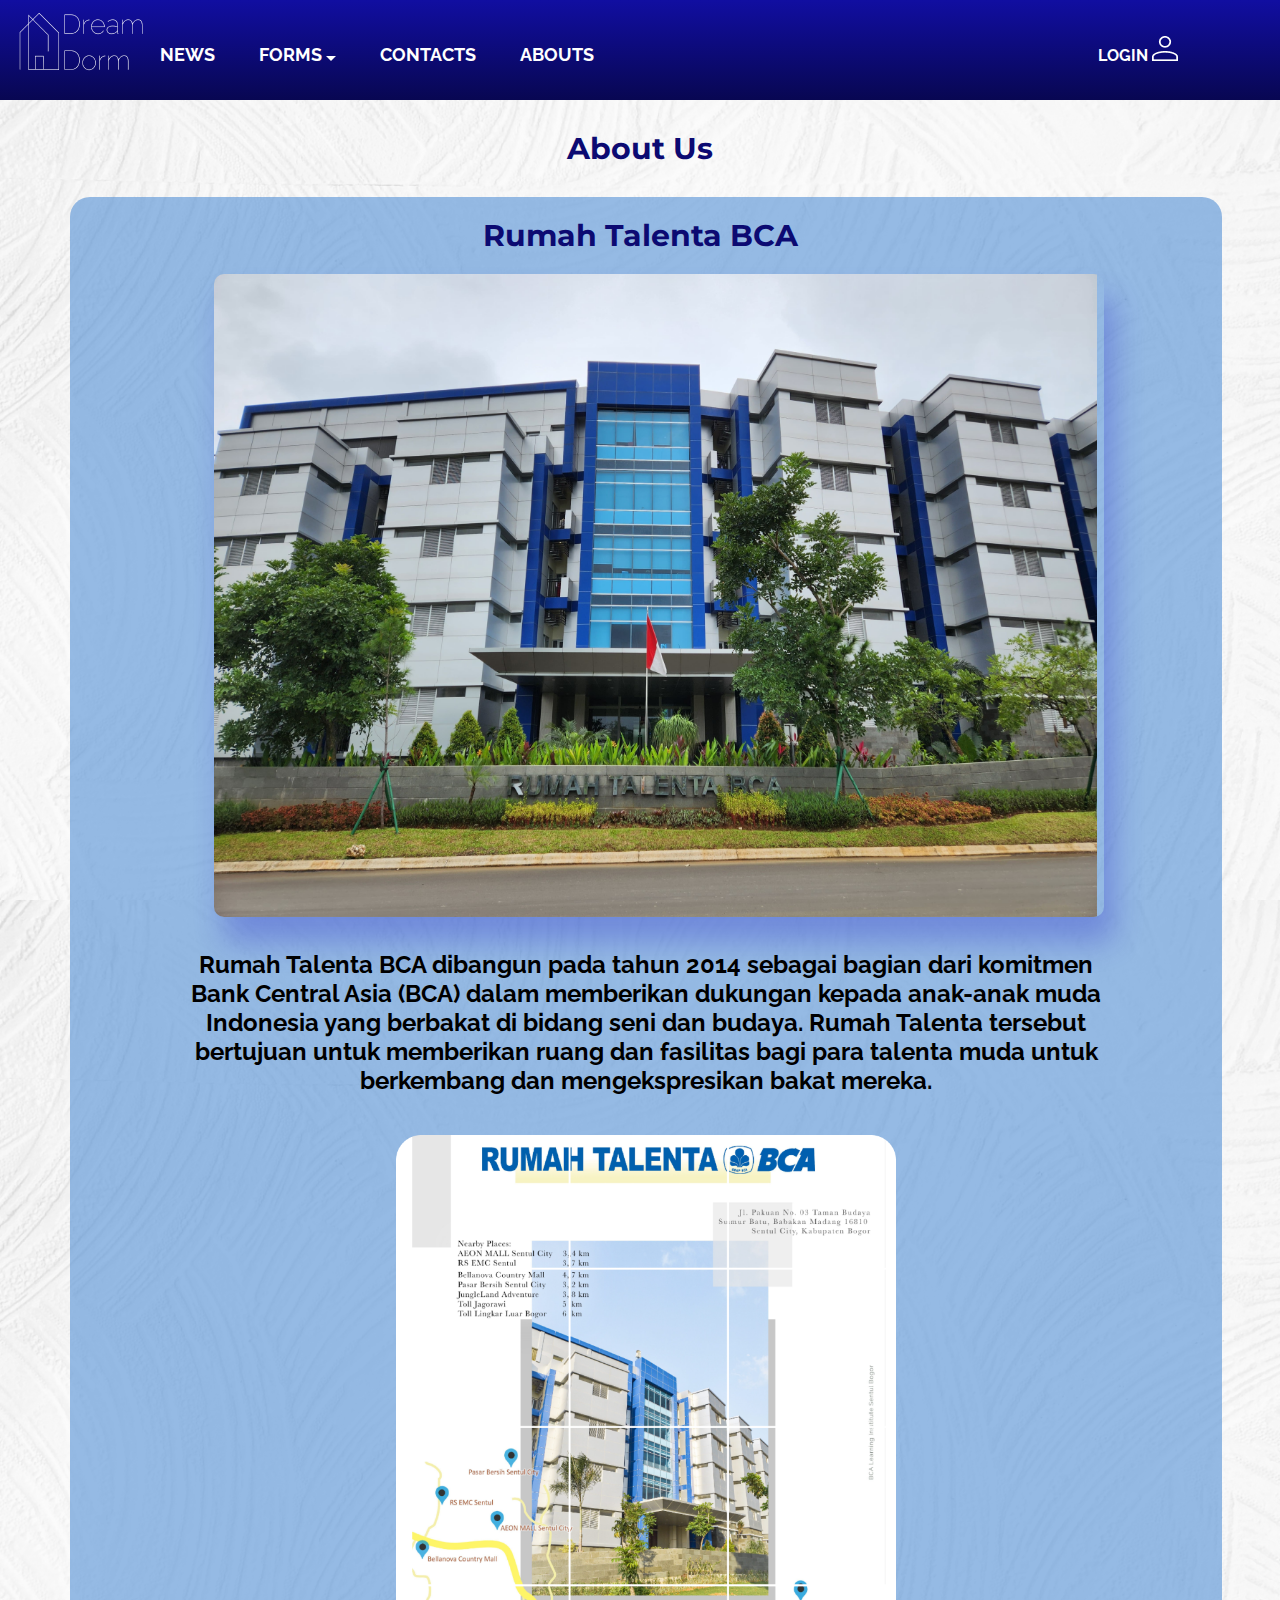
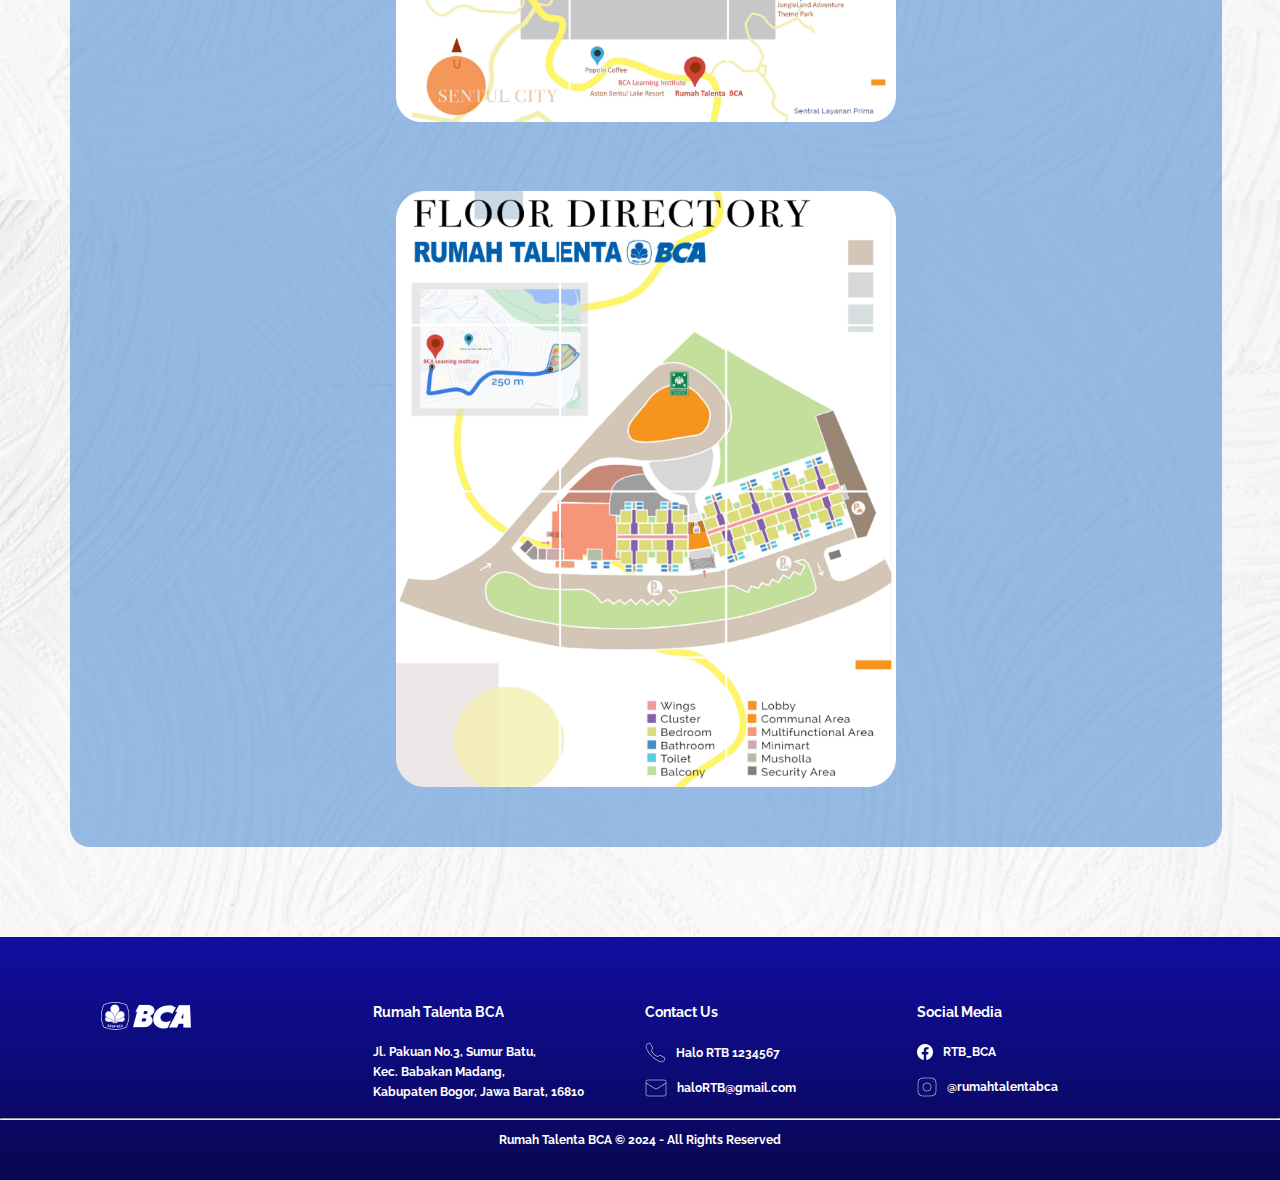
==== abouts.html @ a337efdc "Add files via upload" ====
<!DOCTYPE html>
<html lang="en">
<head>
    <meta charset="UTF-8">
    <meta name="viewport" content="width=device-width, initial-scale=1.0">
    <title>abouts nih boi</title>
    <link rel="stylesheet" href="abouts.css">
    <link rel="preconnect" href="https://fonts.googleapis.com">
<link rel="preconnect" href="https://fonts.gstatic.com" crossorigin>
<link href="https://fonts.googleapis.com/css2?family=Montserrat:ital,wght@0,100..900;1,100..900&display=swap" rel="stylesheet">
</head>
<body>
    <header class="header">
        <a href="introduction.html" class="logo">
            <img src="./Asset/LogoWhite.png">
        </a>
        <nav class="navbar">
            <ul>
                <li><a href="News.html">NEWS</a></li>
                <li><a href="#" class="Arrow">
                    FORMS  <img src="./Asset/ArrowDownWhite.png">
                </a>
                <ul class="dropdown">
                    <li><a href="Report.html">Damage Report Form</a></li>
                    <li><a href="Permit.html">Entry & Exit Form</a></li>
                    <li><a href="Booking.html">Facility Booking Form</a></li>
                </ul>
            </li>
                <li><a href="Contact.html">CONTACTS</a></li>
                <li><a href="abouts.html">ABOUTS</a></li>
                <li class="login">
                    <div class="login2">
                        <a href="Login.html" >LOGIN</a>
                        <a href="Profile.html"><img src="./Asset/LoginWhite.png"></a>
                    </div>
                </li>
            </ul>
        </nav>
    </header>
    <div class="judul1">About Us</div>
    <div class="wrapper">
        <div class="Judul">Rumah Talenta BCA
        </div>
        <div class="Container">
            <div class="carousel">
                <div class="inside">
                    <img src="./Asset/rtb2.jpg">
                    <img src="./Asset/RTB.jpg">
                    <img src="./Asset/rtb3.jpg">
                </div>
            </div>
            <p class="description">Rumah Talenta BCA dibangun pada tahun 2014 sebagai bagian dari komitmen Bank Central Asia (BCA) dalam memberikan dukungan kepada anak-anak muda Indonesia yang berbakat di bidang seni dan budaya. Rumah Talenta tersebut bertujuan untuk memberikan ruang dan fasilitas bagi para talenta muda untuk berkembang dan mengekspresikan bakat mereka.</p>
            <img src="./Asset/MapRTB.png" alt="Map RTB" class="gambar">
            <br>
            <img src="./Asset/MapLantaiRTB.png" alt="Denah Lantai" class="gambar">
        </div>
    </div>

        <footer>
            <div class="row">
                <div class="col">
                    <img src="./Asset/BCALogo.png" class="logoFooter">
                </div>
                <div class="col">
                    <h3 class="judul">Rumah Talenta BCA</h3>
                    <p>Jl. Pakuan No.3, Sumur Batu,</p>
                    <p>Kec. Babakan Madang,</p>
                    <p>Kabupaten Bogor, Jawa Barat, 16810</p>
                </div>
                <div class="col">
                    <h3 class="judul">Contact Us</h3>
                    <div class="contact-info">
                        <img src="./Asset/Telpon.png">
                        <p>Halo RTB 1234567</p>
                    </div>
                    <div class="contact-info">
                        <img src="./Asset/Mail.png">
                        <p><a href="mailto:haloRTB@gmail.com" target="_blank">haloRTB@gmail.com</a></p>
                    </div>
                </div>
                <div class="col">
                    <h3 class="judul">Social Media</h3>
                    <div class="contact-info">
                        <img src="./Asset/Facebook.png">
                        <p><a href="https://www.facebook.com/BankBCA/" target="_blank">RTB_BCA</a></p>
                    </div>
                    <div class="contact-info">
                        <img src="./Asset/Instagram.png">
                        <p><a href="https://www.instagram.com/rumahtalentabca/" target="_blank">@rumahtalentabca</a></p>
                    </div>
                </div>
            </div>
            <hr>
            <p class="copyright">Rumah Talenta BCA © 2024 - All Rights Reserved </p>
        </footer>
    
</body>
</html>
---- abouts.css ----
@import url('https://fonts.googleapis.com/css?family=Raleway');
/* @import url('https://fonts.googleapis.com/css?family=Montserrat'); */
@import url('https://fonts.googleapis.com/css2?family=Montserrat:ital,wght@0,100..900;1,100..900&display=swap');
*{
    margin:0;
    padding: 0;
    box-sizing: border-box;
    font-family: 'Raleway';
    font-weight: bold;
    max-height: 900px;
}
body{
    max-width: 100%;
    min-height: 100%;
    background: url('./Asset/Background.png') repeat;
    background-size: cover;
    background-position: center;
    position: relative;
    /* display: flex; */
    justify-content: center;
}
/* NAVBAR CSS */
.header{
    position:absolute;
    /* margin: auto; */
    width:100%;
    height: 100px;
    background: linear-gradient(to bottom,#110EA1 ,#080752 );
    display: flex;
    justify-content: space-between;
    align-items: center;
    z-index: 100;
    color: white;
    /* margin-bottom: 100%; */
}
.logo{
    position: relative;
    top:10px;
    left:10px;
}
.navbar{
    width: 100%;
    justify-content: center;
    align-items: center;
    position: relative;
    margin-left: 40px;
}
.navbar>ul{
    list-style: none;
    /* background: red; */
}
.navbar>ul>li{
    display: inline-block;
    position: relative;
}
.navbar>ul>li>a{
    display: block;
    /* padding:20px 25px; */
    padding-left: 40px;
    color: white;
    text-decoration: none;
    text-align: center;
    font-size:18px;
}
.navbar ul li ul.dropdown>li{
    display: block;
    text-decoration: none;/
}
.navbar ul li ul.dropdown{
    /* width:100%; */
    background: white;
    position: absolute;
    left:33px;
    z-index: 999;
    display: none;
}
.dropdown>li>a{
    color: #0C0A72;
    text-decoration: none;
}
.navbar ul li a:hover{
    /* background: black; */
    color: black;
    transition: all 0.3s ease-in;
}
.navbar .Arrow:hover img{
    transform: rotate(180deg);
    transition: all .3s ease;
}
.navbar ul li:hover ul.dropdown{
    display: block;
    color: #0C0A72;
    width: 120px;
    padding: 10px;
    border-radius: 10px;
    font-size: 13px;
    text-decoration: none;
    transition: none;
    opacity: 80%;
}
.login{
    /* margin: auto; */
    /* padding: auto; */
    /* width: 100%; */
    left: 500px;
    display: flex;
}
.login2>a{
    text-decoration: none;
    color: white;
}

/* ISI */
.judul1{
    font-family: 'Montserrat';
    font-weight: bold;
    font-size: 30px;
    margin: 0;
    position: relative;
    top: 130px;
    text-align: center;
    color: #0C0A72;
}
.Judul {
    position: absolute;
    width: 100%;
    top: 20px;
    font-family: 'Montserrat';
    text-align: center;
    font-weight: bold;
    font-size: 30px;
    color: #0C0A72;
}

.Container{
    /* margin-top: 80px; */
    width: 90%;
    min-height: 2250px;
    margin-left: 70px;
    margin-right: 70px;
    /* padding-top: 120px; */
    padding-left: 20px;
    padding-right: 20px;
    display: flex;
    justify-content: center;
    align-items: center;
    flex-direction: column;
    background-color: rgba(82, 143, 214, 0.6);
    border-radius: 20px;

}
.wrapper{
    position: relative;
    top: 160px;
    min-height: 2500px;
}

.gambar{
    width: 500px;
    margin-top: 50px;
    position: relative;
    top: 20px;
}

.description{
    text-align: center;
    padding-left: 100px;
    padding-right: 100px;
    font-size: 24px;
    position: relative;
    top: 30px;
}

.carousel{
    position: relative;
    width: 890px;
    height: 700x;
    top: 190px;
    left: 280px;
    transform: translate(-30%,-30%);
    overflow: hidden;
    border-radius: 10px;
    box-shadow: 10px 25px 30px rgba(30,30,200,0.3);
}
.inside{
    width: 100%;
    display: flex;
    animation: slide 16s infinite;
}
.inside>img{
    width: 100%;
}
@keyframes slide{
    0%{
        transform: translateX(0);
    }
    25%{
        transform: translateX(0);
    }
    30%{
        transform: translateX(-100%);
    }
    55%{
        transform: translateX(-100%);
    }
    60%{
        transform: translateX(-200%);
    }
    85%{
        transform: translateX(-200%);
    }
    90%{
        transform: translateX(-200%);
    }
    95%{
        transform: translateX(0);
    }
    100%{
        transform: translateX(0);
    }
}

/* FOOTER CSS */
footer{
    font-family: "Raleway";
    font-size: 12px;
    width: 100%;
    position: relative;
    /* height: 500px; */
    bottom: 0;
    background: linear-gradient(to bottom,#110EA1 ,#080752 );
    color: #fff;
    padding: 60px 0 30px;
    line-height: 20px;
    /* margin-top: 10%; */
}

.row{
    width: 85%;
    margin: auto;
    display: flex;
    align-items: flex-start;
    justify-content: space-between;
}

.col{
    flex-basis: 25%;
    padding: 5px;
    position: relative;
}

.contact-info{
    display: flex;
    align-items: center;
    margin-bottom: 15px;
}
.contact-info a{
    color: white;
    text-decoration: none;
}

.contact-info img{
    margin-right: 10px;
}

.logo{
    width: 80px;
    margin-bottom: 30px;
}

.col h3{
    width: fit-content;
    margin-bottom: 20px;
    position: relative;
}

.hr{
    width: 90%;
    border: 0;
    border-bottom: 1px solid white;
    margin: 20px auto;
}

.copyright{
    margin-top: 10px;
    text-align: center;
}
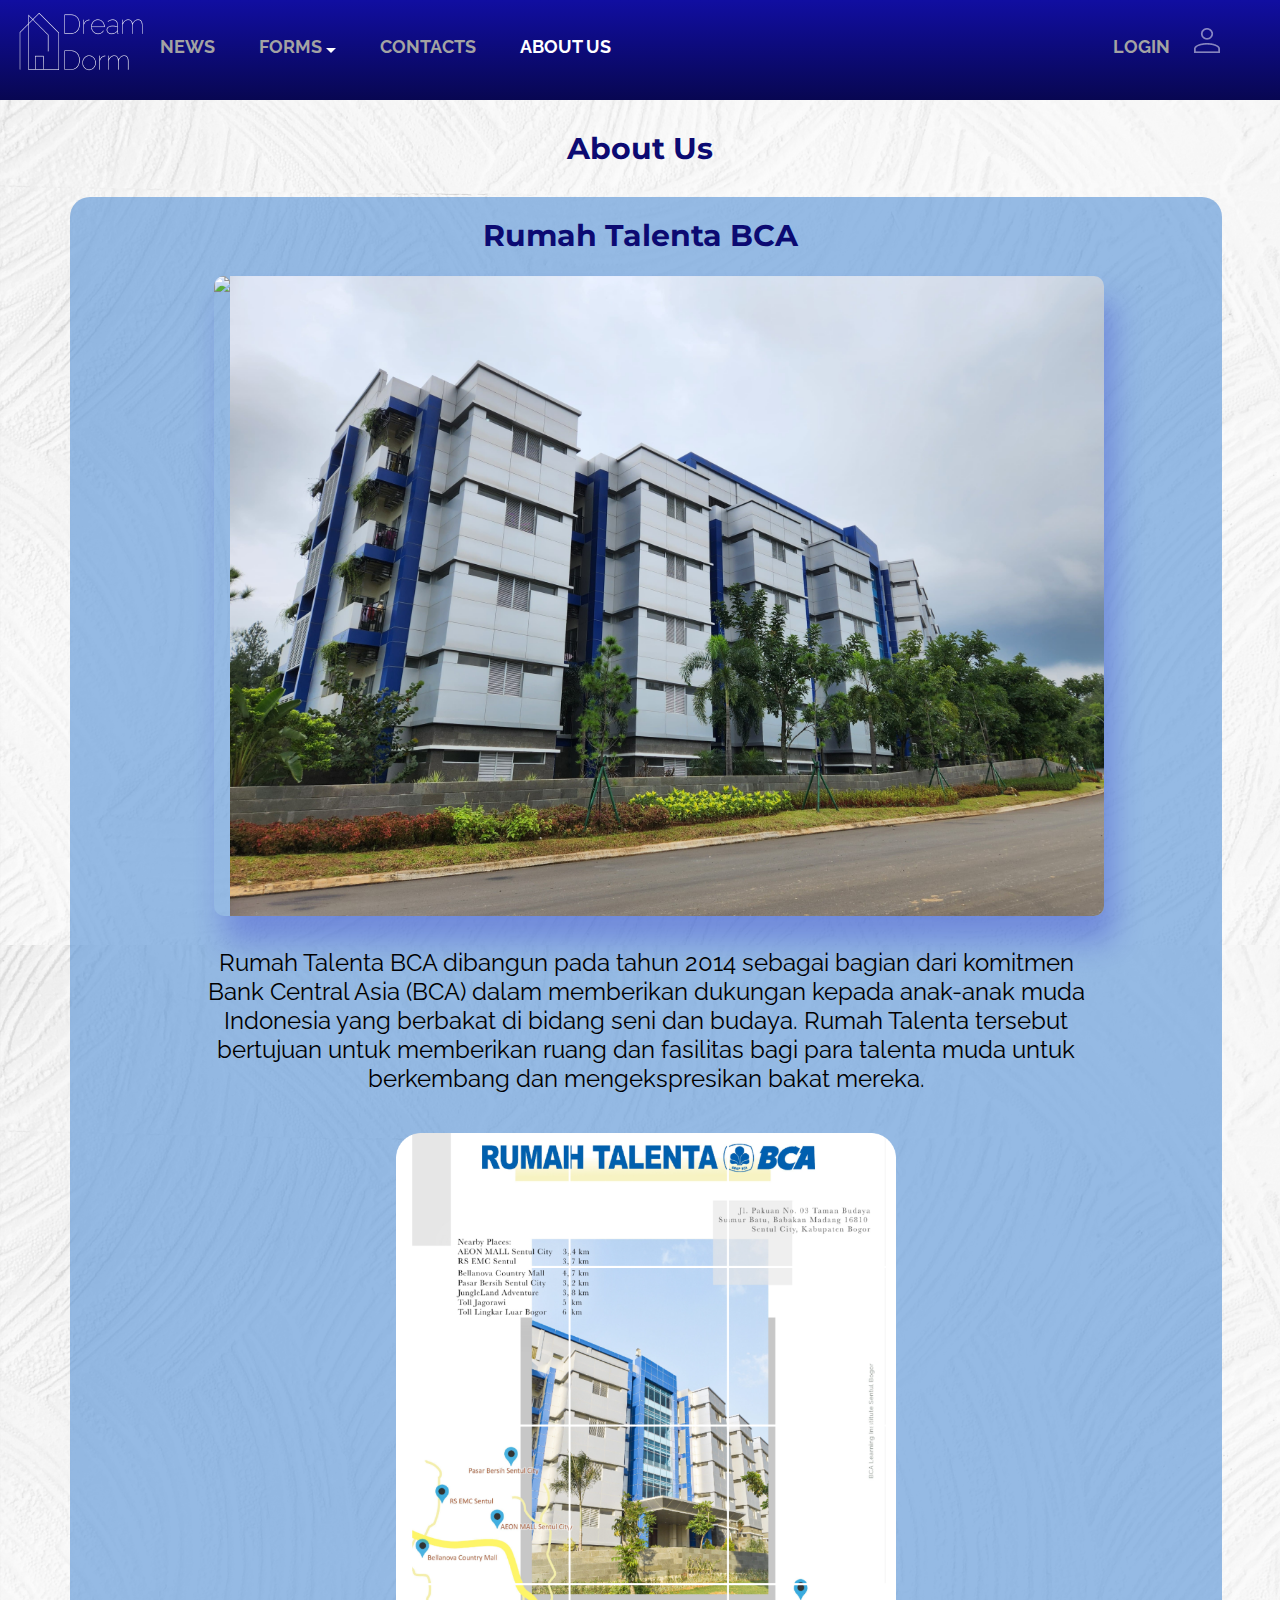
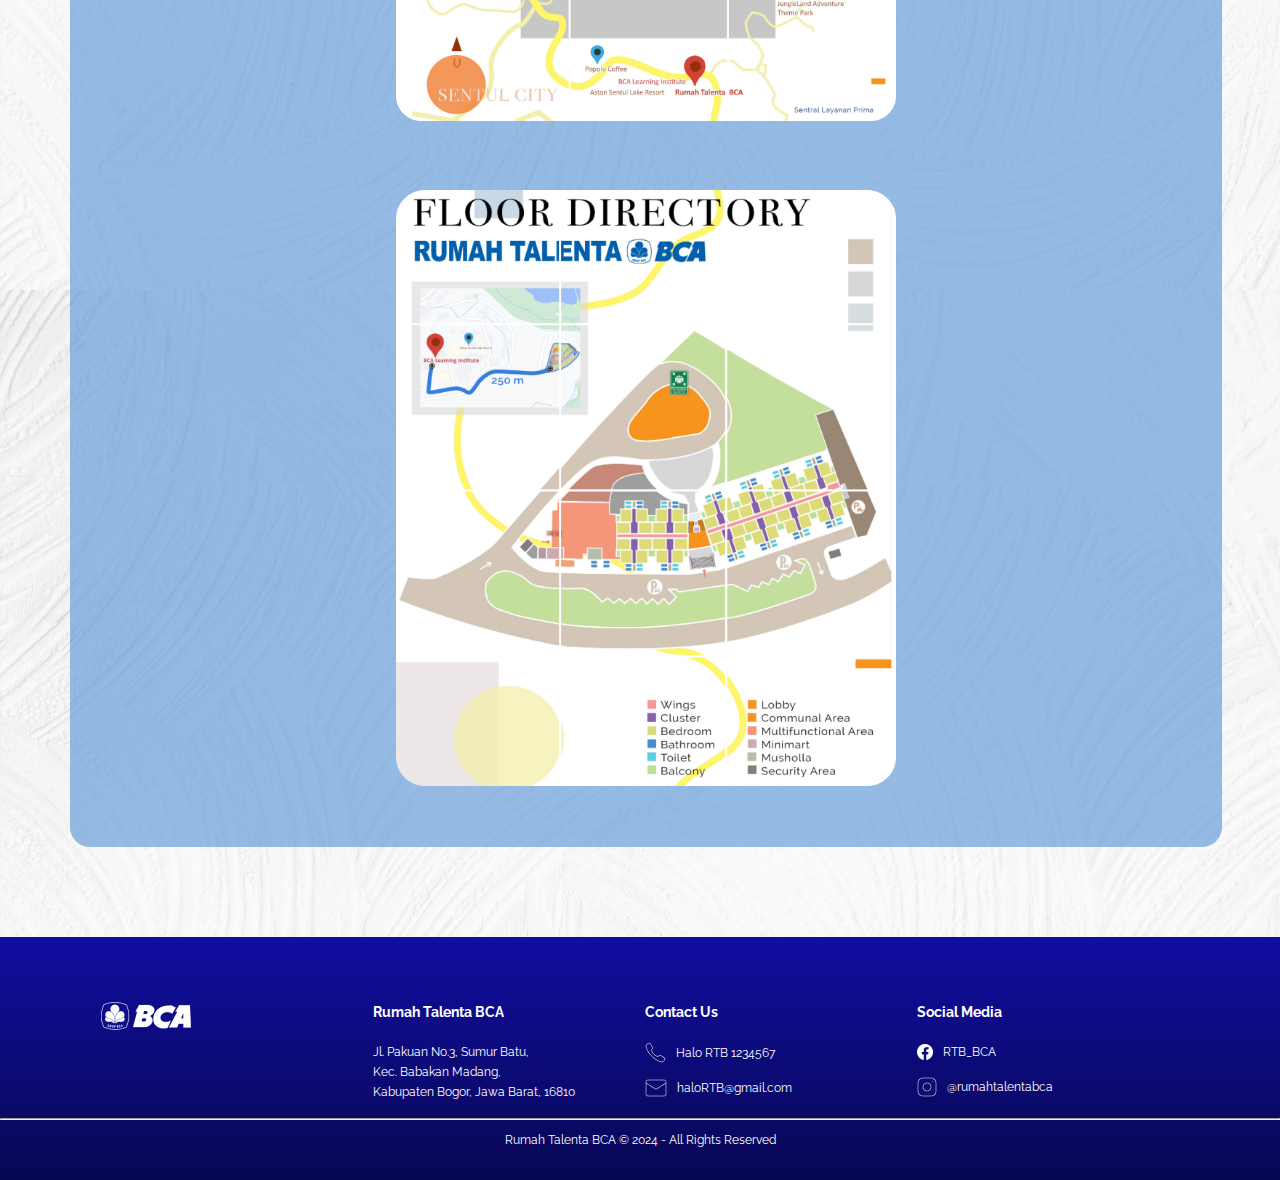
==== commit b7d63141: "Update abouts.html" ====
--- a/abouts.html
+++ b/abouts.html
@@ -21,13 +21,17 @@
                     FORMS  <img src="./Asset/ArrowDownWhite.png">
                 </a>
                 <ul class="dropdown">
-                    <li><a href="Report.html">Damage Report Form</a></li>
-                    <li><a href="Permit.html">Entry & Exit Form</a></li>
-                    <li><a href="Booking.html">Facility Booking Form</a></li>
+                    <div class="ayam">
+                        <li><a href="Report.html">Damage Report Form</a></li>
+                    </div>
+                    <div class="ayam">
+                        <li><a href="Permit.html">Entry & Exit Form</a></li>
+                    </div>
+                    <li><a href="index.html">Facility Booking Form</a></li>
                 </ul>
-            </li>
+                </li>
                 <li><a href="Contact.html">CONTACTS</a></li>
-                <li><a href="abouts.html">ABOUTS</a></li>
+                <li><a class="active" href="abouts.html">ABOUT US</a></li>
                 <li class="login">
                     <div class="login2">
                         <a href="Login.html" >LOGIN</a>
@@ -44,7 +48,7 @@
         <div class="Container">
             <div class="carousel">
                 <div class="inside">
-                    <img src="./Asset/rtb2.jpg">
+                    <img src="./Asset/NewRTB.png">
                     <img src="./Asset/RTB.jpg">
                     <img src="./Asset/rtb3.jpg">
                 </div>
@@ -95,4 +99,4 @@
         </footer>
     
 </body>
-</html>+</html>
--- a/abouts.css
+++ b/abouts.css
@@ -1,36 +1,30 @@
 @import url('https://fonts.googleapis.com/css?family=Raleway');
-/* @import url('https://fonts.googleapis.com/css?family=Montserrat'); */
 @import url('https://fonts.googleapis.com/css2?family=Montserrat:ital,wght@0,100..900;1,100..900&display=swap');
+
 *{
-    margin:0;
+    margin: 0;
     padding: 0;
+    font-family: 'Raleway';
     box-sizing: border-box;
-    font-family: 'Raleway';
-    font-weight: bold;
-    max-height: 900px;
 }
 body{
-    max-width: 100%;
-    min-height: 100%;
-    background: url('./Asset/Background.png') repeat;
-    background-size: cover;
-    background-position: center;
-    position: relative;
-    /* display: flex; */
-    justify-content: center;
-}
-/* NAVBAR CSS */
+    background: url('./Asset/Background.png');
+}
+
 .header{
     position:absolute;
-    /* margin: auto; */
+    margin: auto;
     width:100%;
     height: 100px;
+    /* padding: 1.3rem 10%; */
+    /* padding-right: 200px; */
     background: linear-gradient(to bottom,#110EA1 ,#080752 );
     display: flex;
     justify-content: space-between;
     align-items: center;
     z-index: 100;
     color: white;
+    font-weight: bold;
     /* margin-bottom: 100%; */
 }
 .logo{
@@ -39,7 +33,9 @@
     left:10px;
 }
 .navbar{
-    width: 100%;
+    /* padding-right:500px; */
+    width: 100%;
+    /* right:950px; */
     justify-content: center;
     align-items: center;
     position: relative;
@@ -57,7 +53,7 @@
     display: block;
     /* padding:20px 25px; */
     padding-left: 40px;
-    color: white;
+    color: rgb(163, 163, 163);
     text-decoration: none;
     text-align: center;
     font-size:18px;
@@ -78,9 +74,23 @@
     color: #0C0A72;
     text-decoration: none;
 }
+.dropdown .ayam{
+    border-bottom: 1px solid;
+    margin-bottom: 5px;
+    list-style: none;
+
+}
+.dropdown .ayam li a{
+    text-decoration: none;
+    color: #0C0A72;
+}
+.navbar .active{
+    color: white;
+}
 .navbar ul li a:hover{
     /* background: black; */
-    color: black;
+    /* opacity: 10%; */
+    color: rgb(255, 255, 255);
     transition: all 0.3s ease-in;
 }
 .navbar .Arrow:hover img{
@@ -97,17 +107,32 @@
     text-decoration: none;
     transition: none;
     opacity: 80%;
+    border-bottom: 1px solid;
 }
 .login{
     /* margin: auto; */
     /* padding: auto; */
     /* width: 100%; */
-    left: 500px;
-    display: flex;
+    display: flex;
+    flex-direction: row;
+    float: right;
+    margin-right: 5px;
+    font-size: 18px;
+    bottom: 8px;
+    margin-right: 50px;
 }
 .login2>a{
-    text-decoration: none;
-    color: white;
+  text-decoration: none;
+  color: rgb(163, 163, 163);
+  /* margin-left: 20px; */
+  margin: 10px;
+}
+.login img{
+    opacity: 50%;
+}
+.login img:hover{
+    transition: all .3s ease-in;
+    opacity: 100%;
 }
 
 /* ISI */
@@ -147,7 +172,6 @@
     flex-direction: column;
     background-color: rgba(82, 143, 214, 0.6);
     border-radius: 20px;
-
 }
 .wrapper{
     position: relative;
@@ -284,4 +308,4 @@
 .copyright{
     margin-top: 10px;
     text-align: center;
-}+}
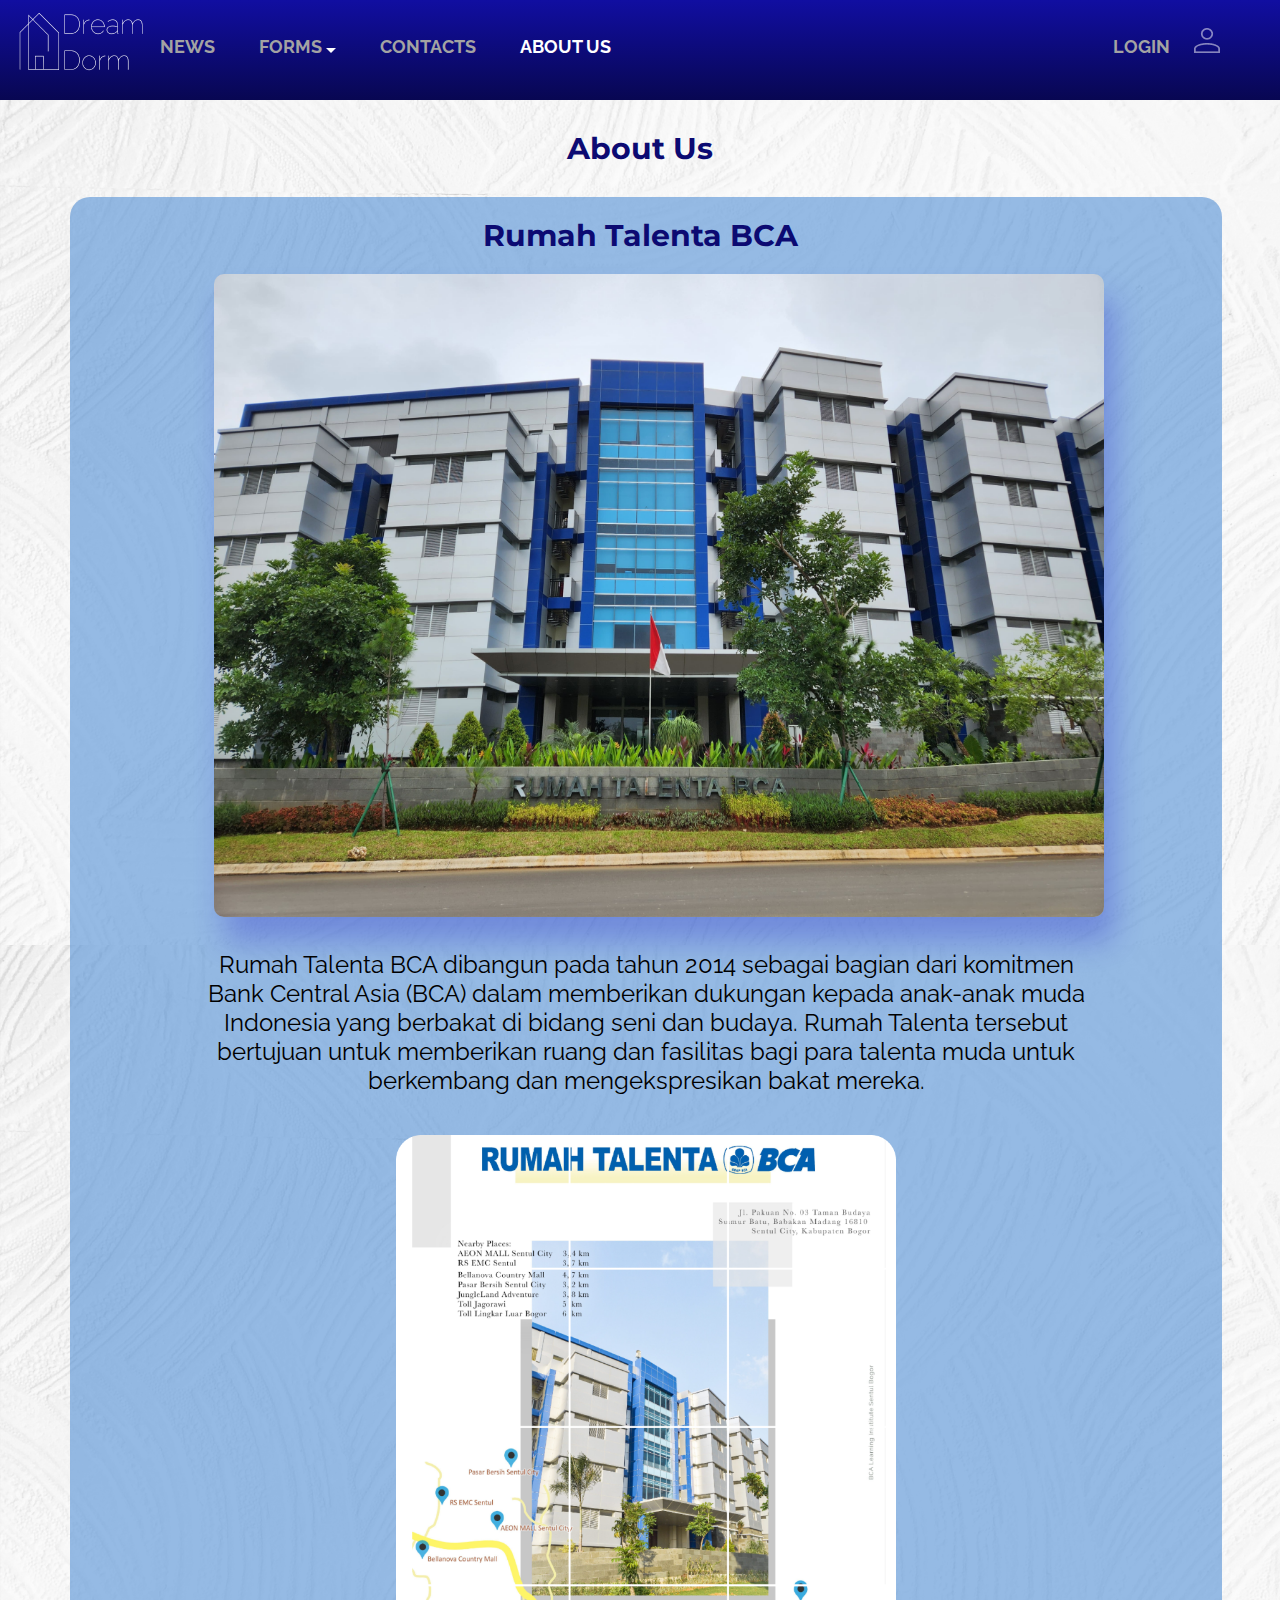
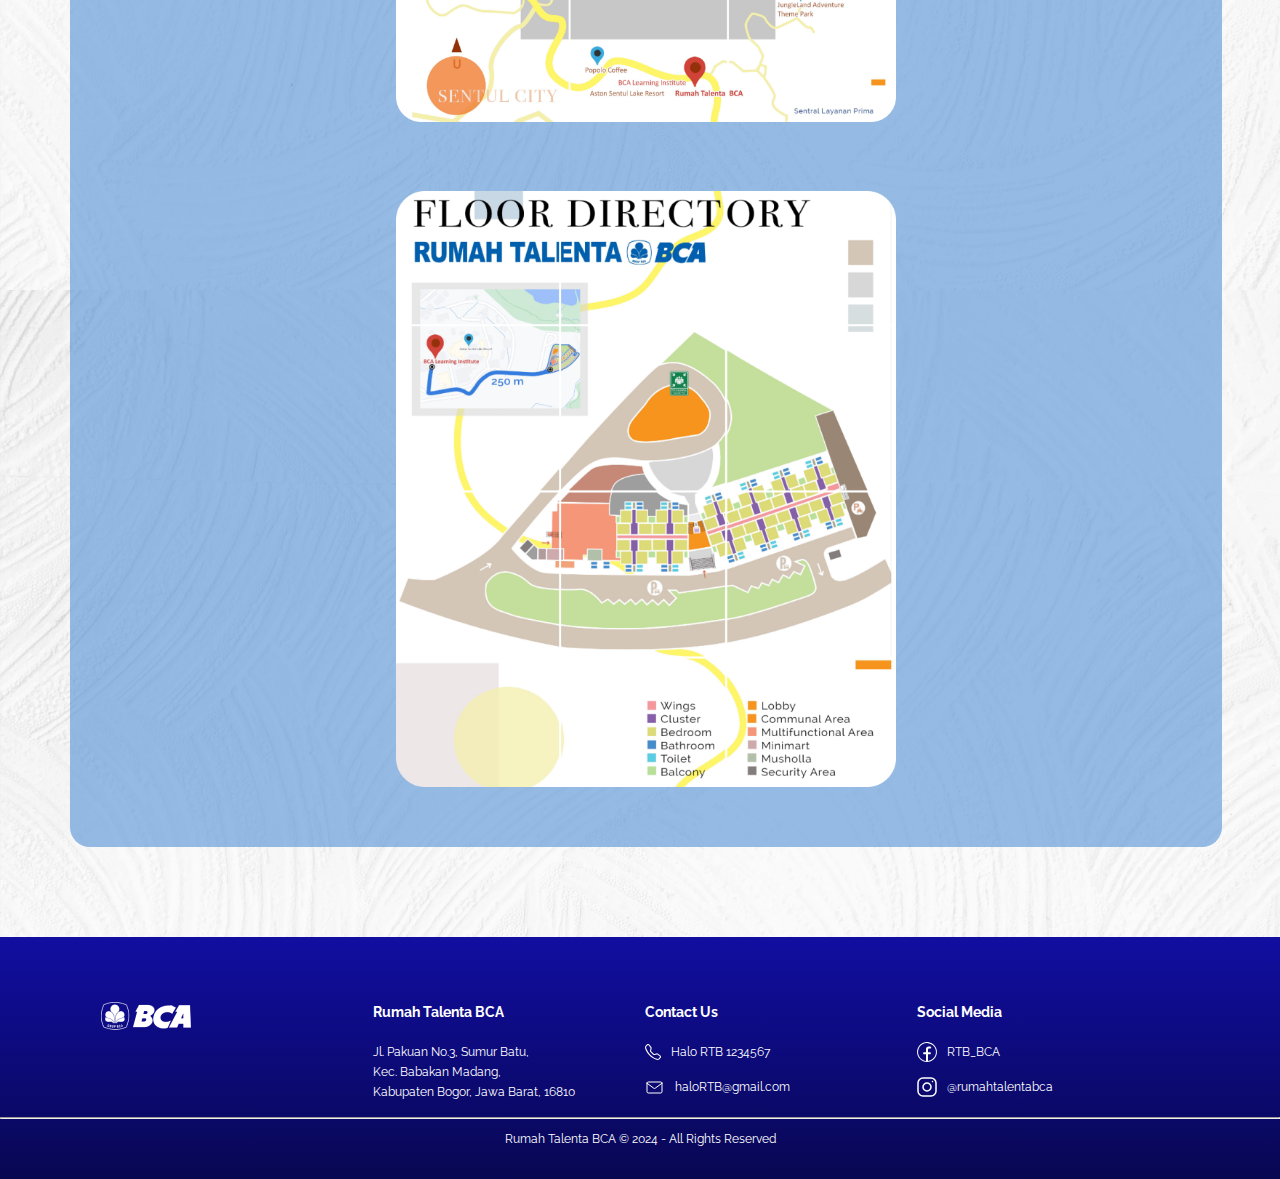
==== commit 9bd0a2a0: "Update abouts.html" ====
--- a/abouts.html
+++ b/abouts.html
@@ -74,22 +74,22 @@
                 <div class="col">
                     <h3 class="judul">Contact Us</h3>
                     <div class="contact-info">
-                        <img src="./Asset/Telpon.png">
+                        <img src="./Asset/Telephonewhite.svg">
                         <p>Halo RTB 1234567</p>
                     </div>
                     <div class="contact-info">
-                        <img src="./Asset/Mail.png">
+                        <img src="./Asset/mail2.svg">
                         <p><a href="mailto:haloRTB@gmail.com" target="_blank">haloRTB@gmail.com</a></p>
                     </div>
                 </div>
                 <div class="col">
                     <h3 class="judul">Social Media</h3>
                     <div class="contact-info">
-                        <img src="./Asset/Facebook.png">
+                        <img src="./Asset/Facebookwhite.svg">
                         <p><a href="https://www.facebook.com/BankBCA/" target="_blank">RTB_BCA</a></p>
                     </div>
                     <div class="contact-info">
-                        <img src="./Asset/Instagram.png">
+                        <img src="./Asset/instagramwhite.svg">
                         <p><a href="https://www.instagram.com/rumahtalentabca/" target="_blank">@rumahtalentabca</a></p>
                     </div>
                 </div>
--- a/abouts.css
+++ b/abouts.css
@@ -133,6 +133,10 @@
 .login img:hover{
     transition: all .3s ease-in;
     opacity: 100%;
+}
+.navbar ul li ul.dropdown .ayam li a:hover, .navbar ul li ul.dropdown li a:hover{
+    transition: all .3s ease-in;
+    color: black;
 }
 
 /* ISI */
